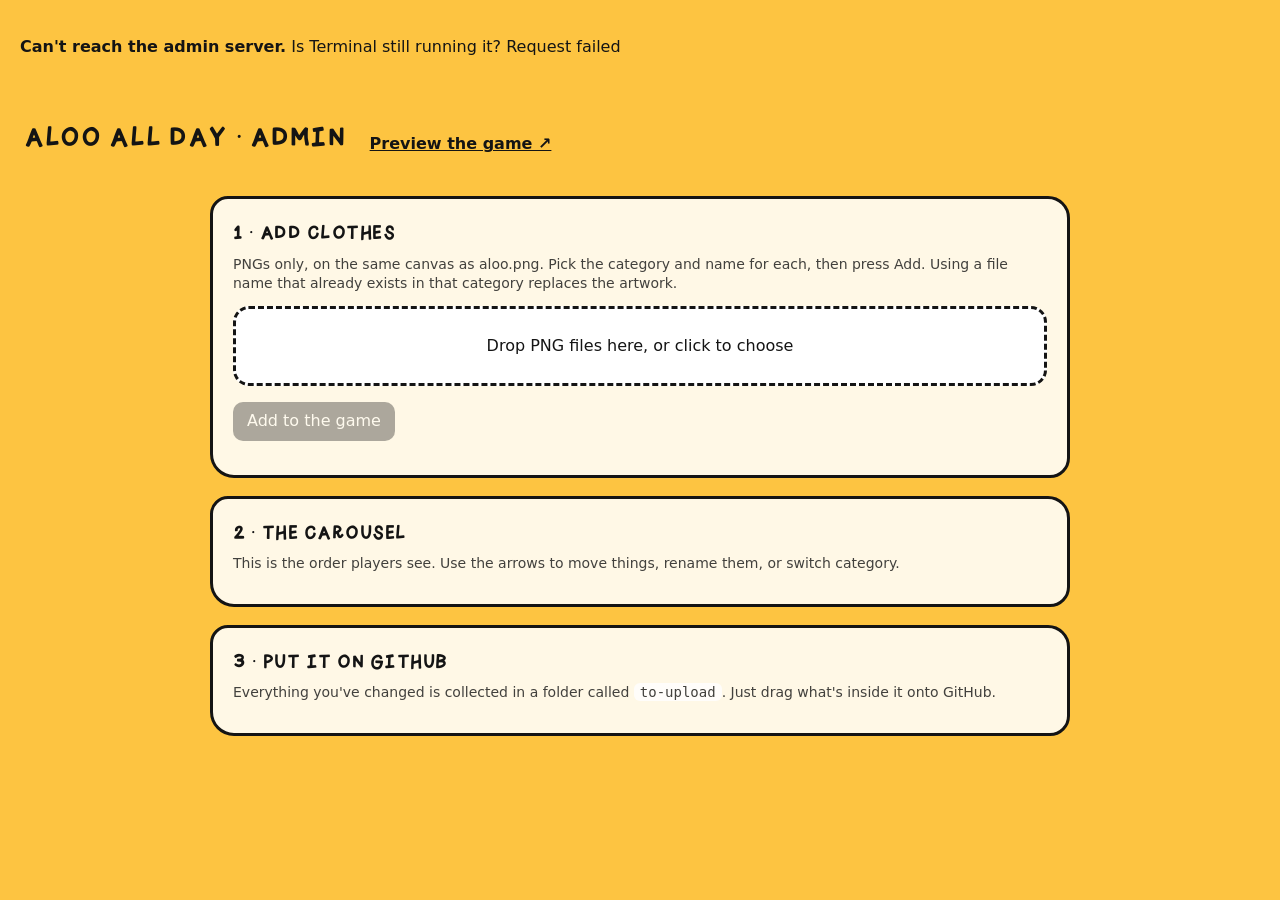
==== tools/admin.html @ 5ebac20d "Add files via upload" ====
<!DOCTYPE html>
<html lang="en">
<head>
<meta charset="utf-8">
<meta name="viewport" content="width=device-width, initial-scale=1">
<title>Aloo All Day · Admin</title>
<style>
  @font-face { font-family: "Soof Sans"; src: url("/assets/fonts/SoofSans.otf") format("opentype"); }
  :root { --bg:#fdc441; --ink:#141414; --card:#fff8e6; --ok:#0b6b2e; --bad:#b00020; }
  * { box-sizing: border-box; }
  body { margin:0; background:var(--bg); color:var(--ink); font: 16px/1.4 system-ui, sans-serif; }
  h1, h2, .big { font-family: "Soof Sans", system-ui, sans-serif; font-weight: normal; text-transform: uppercase; letter-spacing:.02em; }
  header { padding: 20px 24px 8px; display:flex; flex-wrap:wrap; align-items:baseline; gap:12px 24px; }
  h1 { margin:0; font-size: 34px; }
  header a { color: var(--ink); font-weight:600; }
  main { max-width: 900px; margin: 0 auto; padding: 8px 20px 60px; }
  section { background: var(--card); border: 3px solid var(--ink); border-radius: 18px 22px 20px 24px; padding: 18px 20px; margin: 18px 0; }
  h2 { margin: 0 0 4px; font-size: 24px; }
  .hint { margin: 0 0 12px; font-size: 14px; opacity: .8; }
  button, select, input[type=text] { font: inherit; color: var(--ink); }
  button { background: var(--ink); color: #fff; border: 0; border-radius: 10px; padding: 8px 14px; cursor: pointer; }
  button.light { background: #fff; color: var(--ink); border: 2px solid var(--ink); }
  button.danger { background:#fff; color: var(--bad); border: 2px solid var(--bad); }
  button:disabled { opacity:.35; cursor:default; }
  select, input[type=text] { border: 2px solid var(--ink); border-radius: 8px; padding: 6px 8px; background:#fff; }
  #drop { border: 3px dashed var(--ink); border-radius: 16px; padding: 26px; text-align:center; cursor:pointer; background:#fff; }
  #drop.over { background:#ffe9a8; }
  .row { display:flex; align-items:center; gap: 12px; padding: 8px 0; border-top: 2px dotted #0003; flex-wrap: wrap; }
  .row:first-child { border-top: 0; }
  .row img { width: 64px; height: 64px; object-fit: contain; background: #fff; border-radius: 10px; border: 2px solid var(--ink); }
  .grow { flex: 1 1 160px; min-width: 140px; }
  .status { font-size: 14px; min-width: 120px; }
  .ok { color: var(--ok); font-weight: 600; } .bad { color: var(--bad); font-weight: 600; }
  .num { width: 28px; text-align:right; opacity:.5; }
  code { background:#fff; padding:1px 6px; border-radius:6px; }
  ul.files { margin: 6px 0 0; padding-left: 20px; font-size: 14px; }
  #toast { position: fixed; left:50%; bottom: 22px; transform: translateX(-50%); background: var(--ink); color:#fff; padding:10px 18px; border-radius:12px; opacity:0; transition:.25s; pointer-events:none; }
  #toast.show { opacity:1; }
</style>
</head>
<body>
<header>
  <h1>Aloo All Day · Admin</h1>
  <a href="/" target="_blank">Preview the game ↗</a>
  <span id="canvasInfo" class="hint"></span>
</header>
<main>

  <section>
    <h2>1 · Add clothes</h2>
    <p class="hint">PNGs only, on the same canvas as aloo.png. Pick the category and name for each, then press Add. Using a file name that already exists in that category replaces the artwork.</p>
    <div id="drop">Drop PNG files here, or click to choose<input id="file" type="file" accept="image/png" multiple hidden></div>
    <div id="newRows"></div>
    <p><button id="addAll" disabled>Add to the game</button></p>
  </section>

  <section>
    <h2>2 · The carousel</h2>
    <p class="hint">This is the order players see. Use the arrows to move things, rename them, or switch category.</p>
    <div id="items"></div>
  </section>

  <section>
    <h2>3 · Put it on GitHub</h2>
    <p class="hint">Everything you've changed is collected in a folder called <code>to-upload</code>. Just drag what's inside it onto GitHub.</p>
    <div id="pending"></div>
  </section>
</main>
<div id="toast"></div>

<script>
const KEY = "__KEY__";
let S = null;                 // the latest state from the server
let queue = [];               // files waiting to be added: {file, id, category, name, url, w, h, status}

const $ = (s) => document.querySelector(s);
const esc = (s) => String(s).replace(/[&<>"]/g, (c) => ({'&':'&amp;','<':'&lt;','>':'&gt;','"':'&quot;'}[c]));

async function api(path, body, headers) {
  const opt = body === undefined
    ? { headers: { 'X-Key': KEY } }
    : { method: 'POST', headers: Object.assign({ 'X-Key': KEY }, headers || {}), body };
  const r = await fetch(path, opt);
  const j = await r.json().catch(() => ({}));
  if (!r.ok) throw new Error(j.error || 'Request failed');
  return j;
}
const post = (path, obj) => api(path, JSON.stringify(obj || {}), { 'Content-Type': 'application/json' });

function toast(msg) { const t = $('#toast'); t.textContent = msg; t.classList.add('show'); clearTimeout(toast.t); toast.t = setTimeout(() => t.classList.remove('show'), 2200); }

// Guess a category from the file name (you can change it in the drop-down)
function guessCategory(name) {
  const n = name.toLowerCase();
  const rules = [
    [/hat|cap|beanie|crown|bow\b/, 'hats'], [/boot|shoe|slipper|trainer|sock/, 'shoes'],
    [/scarf|scraf|collar|necklace/, 'neck'], [/glass|mask|specs/, 'face'], [/tail/, 'tail'],
    [/dung|dun?agree|jumpsuit|overall|onesie/, 'overalls'],
    [/trouser|short|flare|bottom|skirt|jean|pant|leg/, 'bottoms'],
    [/top|shirt|jumper|jacket|coat|dress|hoodie|sweater|cardigan/, 'tops'],
    [/balloon|umbrella|fish|prop/, 'props'], [/background|bg|sky/, 'background'],
  ];
  for (const [re, cat] of rules) if (re.test(n) && S.categories.some((c) => c.id === cat)) return cat;
  return S.categories[0].id;
}
const niceName = (id) => { const w = id.replace(/[-_]+/g, ' ').trim(); return w.charAt(0).toUpperCase() + w.slice(1); };
const cleanId = (f) => f.replace(/\.[^.]+$/, '').toLowerCase().replace(/ /g, '-').replace(/[^a-z0-9_-]/g, '');
const catOptions = (sel) => S.categories.map((c) => `<option value="${c.id}" ${c.id === sel ? 'selected' : ''}>${esc(c.label)}</option>`).join('');

// ----- render -----
function render() {
  $('#canvasInfo').textContent = `Canvas: ${S.canvas[0]} × ${S.canvas[1]} px`;

  // carousel list
  $('#items').innerHTML = S.items.map((it, n) => `
    <div class="row" data-id="${it.id}">
      <span class="num">${n + 1}</span>
      <img src="/assets/thumbs/${it.category}/${it.id}.png?${Date.now()}" alt="">
      <input class="grow name" type="text" value="${esc(it.name)}" aria-label="Name">
      <select class="cat" aria-label="Category">${catOptions(it.category)}</select>
      <button class="light up" ${n === 0 ? 'disabled' : ''} aria-label="Move earlier">↑</button>
      <button class="light down" ${n === S.items.length - 1 ? 'disabled' : ''} aria-label="Move later">↓</button>
      <button class="danger del">Delete</button>
    </div>`).join('') || '<p class="hint">No items yet.</p>';

  // pending / publish
  const p = S.pending, any = p.upload.length || p.delete.length;
  $('#pending').innerHTML = any ? `
    <p><b>${p.upload.length} file(s)</b> ready to upload${p.delete.length ? ` and <b>${p.delete.length}</b> to delete` : ''}.</p>
    <ol>
      <li><button id="openFolder">Open the to-upload folder</button></li>
      <li>On github.com open your repository, then <b>Add file → Upload files</b>.</li>
      <li>Drag the folders inside <code>to-upload</code> (usually <code>assets</code> and <code>js</code>) into the page, and click <b>Commit changes</b>.</li>
      ${p.delete.length ? '<li>Delete the old files listed below on GitHub (open the file, click <b>···</b>, then <b>Delete file</b>).</li>' : ''}
      <li>Once it's uploaded, come back and press <b>Done, clear the list</b>.</li>
    </ol>
    <details><summary>Show the files</summary>
      <ul class="files">${p.upload.map((f) => '<li>' + esc(f) + '</li>').join('')}</ul>
      ${p.delete.length ? '<p><b>Delete on GitHub:</b></p><ul class="files">' + p.delete.map((f) => '<li>' + esc(f) + '</li>').join('') + '</ul>' : ''}
    </details>
    <p><button id="clearPending" class="light">Done, clear the list</button></p>`
    : '<p>Nothing waiting. Anything you add or change above will appear here.</p>';
}

async function refresh() { S = await api('/api/state'); render(); }

// ----- carousel list actions -----
$('#items').addEventListener('click', async (e) => {
  const row = e.target.closest('.row'); if (!row) return;
  const id = row.dataset.id;
  try {
    if (e.target.classList.contains('up'))   await post('/api/update', { id, move: 'up' });
    else if (e.target.classList.contains('down')) await post('/api/update', { id, move: 'down' });
    else if (e.target.classList.contains('del')) {
      if (!confirm(`Delete "${S.items.find((i) => i.id === id).name}"? This removes its PNG and thumbnail from this folder.`)) return;
      await post('/api/update', { id, delete: true });
    } else return;
    await refresh();
  } catch (err) { toast(err.message); }
});
$('#items').addEventListener('change', async (e) => {
  const row = e.target.closest('.row'); if (!row) return;
  try {
    if (e.target.classList.contains('name')) await post('/api/update', { id: row.dataset.id, name: e.target.value });
    if (e.target.classList.contains('cat'))  await post('/api/update', { id: row.dataset.id, category: e.target.value });
    await refresh(); toast('Saved');
  } catch (err) { toast(err.message); await refresh(); }
});
$('#pending').addEventListener('click', async (e) => {
  if (e.target.id === 'openFolder') await post('/api/open-folder');
  if (e.target.id === 'clearPending') {
    if (!confirm('Only do this once everything is uploaded to GitHub. Clear the list?')) return;
    await post('/api/clear-pending'); await refresh();
  }
});

// ----- adding new files -----
const drop = $('#drop'), fileInput = $('#file');
drop.addEventListener('click', () => fileInput.click());
fileInput.addEventListener('change', () => { addFiles(fileInput.files); fileInput.value = ''; });
['dragover', 'dragenter'].forEach((ev) => drop.addEventListener(ev, (e) => { e.preventDefault(); drop.classList.add('over'); }));
['dragleave', 'drop'].forEach((ev) => drop.addEventListener(ev, (e) => { e.preventDefault(); drop.classList.remove('over'); }));
drop.addEventListener('drop', (e) => addFiles(e.dataTransfer.files));
window.addEventListener('dragover', (e) => e.preventDefault());
window.addEventListener('drop', (e) => e.preventDefault());

function addFiles(list) {
  for (const file of list) {
    if (!/\.png$/i.test(file.name)) { toast(file.name + ' is not a PNG'); continue; }
    const id = cleanId(file.name);
    const q = { file, id, category: guessCategory(id), name: niceName(id), url: URL.createObjectURL(file), status: '' };
    const img = new Image();
    img.onload = () => {
      q.w = img.naturalWidth; q.h = img.naturalHeight;
      if (q.w !== S.canvas[0] || q.h !== S.canvas[1]) q.status = `bad:It is ${q.w} × ${q.h} px but must be ${S.canvas[0]} × ${S.canvas[1]} px.`;
      renderQueue();
    };
    img.src = q.url;
    queue.push(q);
  }
  renderQueue();
}

function renderQueue() {
  $('#newRows').innerHTML = queue.map((q, n) => {
    const [kind, msg] = q.status.split(/:(.*)/s);
    return `<div class="row" data-n="${n}">
      <img src="${q.url}" alt="">
      <input class="grow qname" type="text" value="${esc(q.name)}" aria-label="Name">
      <select class="qcat" aria-label="Category">${catOptions(q.category)}</select>
      <span class="status ${kind === 'ok' ? 'ok' : kind === 'bad' ? 'bad' : ''}">${esc(msg || (kind === 'busy' ? 'Adding…' : q.file.name))}</span>
      <button class="light qx" aria-label="Remove from list">✕</button>
    </div>`;
  }).join('');
  $('#addAll').disabled = !queue.some((q) => !q.status.startsWith('ok') && !q.status.startsWith('bad'));
}
$('#newRows').addEventListener('input', (e) => {
  const n = +e.target.closest('.row')?.dataset.n; if (isNaN(n)) return;
  if (e.target.classList.contains('qname')) queue[n].name = e.target.value;
});
$('#newRows').addEventListener('change', (e) => {
  const n = +e.target.closest('.row')?.dataset.n; if (isNaN(n)) return;
  if (e.target.classList.contains('qcat')) queue[n].category = e.target.value;
});
$('#newRows').addEventListener('click', (e) => {
  if (!e.target.classList.contains('qx')) return;
  queue.splice(+e.target.closest('.row').dataset.n, 1); renderQueue();
});

$('#addAll').addEventListener('click', async () => {
  $('#addAll').disabled = true;
  let added = 0;
  for (const q of queue) {
    if (q.status.startsWith('ok') || q.status.startsWith('bad')) continue;
    q.status = 'busy:'; renderQueue();
    try {
      const r = await api('/api/upload', q.file, {
        'Content-Type': 'image/png',
        'X-Filename': encodeURIComponent(q.file.name),
        'X-Category': encodeURIComponent(q.category),
        'X-Name': encodeURIComponent(q.name),
      });
      q.status = 'ok:' + (r.replaced ? 'Replaced ✓' : 'Added ✓') + (r.kb > 100 ? ` (${r.kb} KB, a bit big)` : '');
      added++;
    } catch (err) { q.status = 'bad:' + err.message; }
    renderQueue();
  }
  await refresh();
  if (added) toast(`${added} added. Scroll down to put them on GitHub.`);
  // tidy: clear the ones that worked after a moment
  setTimeout(() => { queue = queue.filter((q) => !q.status.startsWith('ok')); renderQueue(); }, 2500);
});

refresh().catch((e) => { document.body.insertAdjacentHTML('afterbegin', '<p style="padding:20px"><b>Can\'t reach the admin server.</b> Is Terminal still running it? ' + esc(e.message) + '</p>'); });
</script>
</body>
</html>
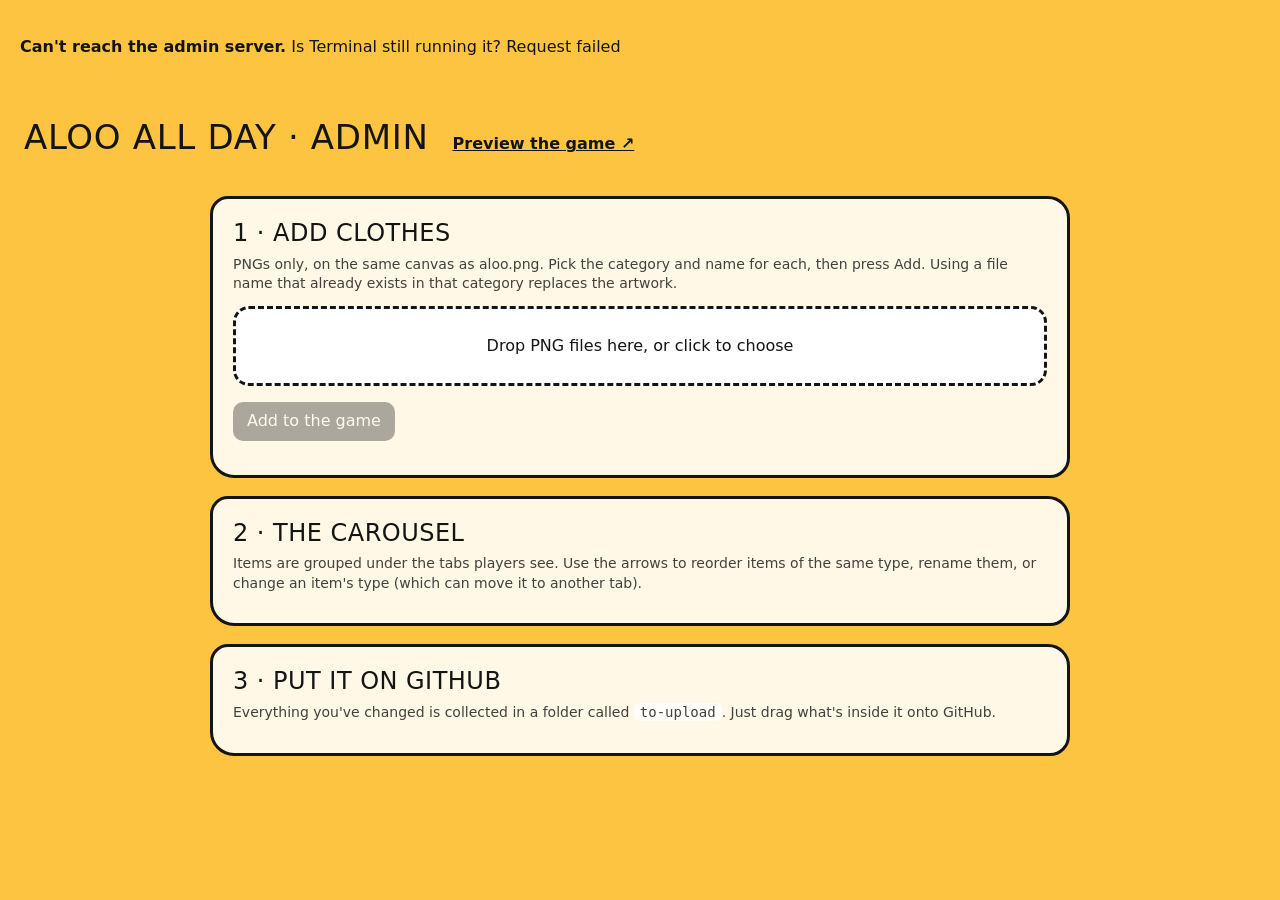
==== commit 6f37d559: "Add files via upload" ====
--- a/tools/admin.html
+++ b/tools/admin.html
@@ -31,6 +31,7 @@
   .grow { flex: 1 1 160px; min-width: 140px; }
   .status { font-size: 14px; min-width: 120px; }
   .ok { color: var(--ok); font-weight: 600; } .bad { color: var(--bad); font-weight: 600; }
+  h3.sec { font-family: "Soof Sans", system-ui, sans-serif; font-weight: normal; text-transform: uppercase; font-size: 19px; margin: 16px 0 2px; text-decoration: underline wavy 2px; text-underline-offset: 5px; }
   .num { width: 28px; text-align:right; opacity:.5; }
   code { background:#fff; padding:1px 6px; border-radius:6px; }
   ul.files { margin: 6px 0 0; padding-left: 20px; font-size: 14px; }
@@ -56,7 +57,7 @@
 
   <section>
     <h2>2 · The carousel</h2>
-    <p class="hint">This is the order players see. Use the arrows to move things, rename them, or switch category.</p>
+    <p class="hint">Items are grouped under the tabs players see. Use the arrows to reorder items of the same type, rename them, or change an item's type (which can move it to another tab).</p>
     <div id="items"></div>
   </section>
 
@@ -93,35 +94,62 @@
 function guessCategory(name) {
   const n = name.toLowerCase();
   const rules = [
-    [/hat|cap|beanie|crown|bow\b/, 'hats'], [/boot|shoe|slipper|trainer|sock/, 'shoes'],
+    [/back\d*$|background|bg|sky/, 'background'],
+    [/mitten|glove/, 'hands'],
+    [/hat|cap|helmet|beanie|crown|bow\b/, 'hats'], [/boot|shoe|slipper|trainer|sock/, 'shoes'],
     [/scarf|scraf|collar|necklace/, 'neck'], [/glass|mask|specs/, 'face'], [/tail/, 'tail'],
-    [/dung|dun?agree|jumpsuit|overall|onesie/, 'overalls'],
+    [/dung|dun?agree|jumpsuit|overall|onesie|suit/, 'overalls'],
     [/trouser|short|flare|bottom|skirt|jean|pant|leg/, 'bottoms'],
     [/top|shirt|jumper|jacket|coat|dress|hoodie|sweater|cardigan/, 'tops'],
-    [/balloon|umbrella|fish|prop/, 'props'], [/background|bg|sky/, 'background'],
+    [/balloon|umbrella|fish|prop/, 'props'],
   ];
   for (const [re, cat] of rules) if (re.test(n) && S.categories.some((c) => c.id === cat)) return cat;
   return S.categories[0].id;
 }
 const niceName = (id) => { const w = id.replace(/[-_]+/g, ' ').trim(); return w.charAt(0).toUpperCase() + w.slice(1); };
 const cleanId = (f) => f.replace(/\.[^.]+$/, '').toLowerCase().replace(/ /g, '-').replace(/[^a-z0-9_-]/g, '');
-const catOptions = (sel) => S.categories.map((c) => `<option value="${c.id}" ${c.id === sel ? 'selected' : ''}>${esc(c.label)}</option>`).join('');
+const catOptions = (sel) => {
+  const opt = (c) => `<option value="${c.id}" ${c.id === sel ? 'selected' : ''}>${esc(c.label)}</option>`;
+  const secs = S.sections || [], used = new Set();
+  let out = secs.map((sec) => {
+    const cs = sec.categories.map((id) => S.categories.find((c) => c.id === id)).filter(Boolean);
+    cs.forEach((c) => used.add(c.id));
+    return cs.length ? `<optgroup label="${esc(sec.label)}">${cs.map(opt).join('')}</optgroup>` : '';
+  }).join('');
+  const rest = S.categories.filter((c) => !used.has(c.id));
+  return out + (rest.length ? `<optgroup label="More">${rest.map(opt).join('')}</optgroup>` : '');
+};
 
 // ----- render -----
 function render() {
   $('#canvasInfo').textContent = `Canvas: ${S.canvas[0]} × ${S.canvas[1]} px`;
 
-  // carousel list
-  $('#items').innerHTML = S.items.map((it, n) => `
+  // carousel list, grouped like the tabs in the game: tab, then category order, then item order
+  const secs = (S.sections || []).slice();
+  const placed = new Set(secs.flatMap((x) => x.categories));
+  const loose = S.categories.map((c) => c.id).filter((c) => !placed.has(c));
+  if (loose.length) secs.push({ label: 'More', categories: loose });
+  const catLabel = (id) => (S.categories.find((c) => c.id === id) || { label: id }).label;
+  let html = '';
+  secs.forEach((sec) => {
+    const group = sec.categories.flatMap((c) => S.items.filter((i) => i.category === c));
+    if (!group.length) return;
+    html += `<h3 class="sec">${esc(sec.label)}</h3>` + group.map((it, n) => {
+      const same = group.filter((g) => g.category === it.category);
+      const pos = same.indexOf(it);
+      return `
     <div class="row" data-id="${it.id}">
       <span class="num">${n + 1}</span>
       <img src="/assets/thumbs/${it.category}/${it.id}.png?${Date.now()}" alt="">
       <input class="grow name" type="text" value="${esc(it.name)}" aria-label="Name">
-      <select class="cat" aria-label="Category">${catOptions(it.category)}</select>
-      <button class="light up" ${n === 0 ? 'disabled' : ''} aria-label="Move earlier">↑</button>
-      <button class="light down" ${n === S.items.length - 1 ? 'disabled' : ''} aria-label="Move later">↓</button>
+      <select class="cat" aria-label="Type">${catOptions(it.category)}</select>
+      <button class="light up" ${pos === 0 ? 'disabled' : ''} aria-label="Move earlier">↑</button>
+      <button class="light down" ${pos === same.length - 1 ? 'disabled' : ''} aria-label="Move later">↓</button>
       <button class="danger del">Delete</button>
-    </div>`).join('') || '<p class="hint">No items yet.</p>';
+    </div>`;
+    }).join('');
+  });
+  $('#items').innerHTML = html || '<p class="hint">No items yet.</p>';
 
   // pending / publish
   const p = S.pending, any = p.upload.length || p.delete.length;
